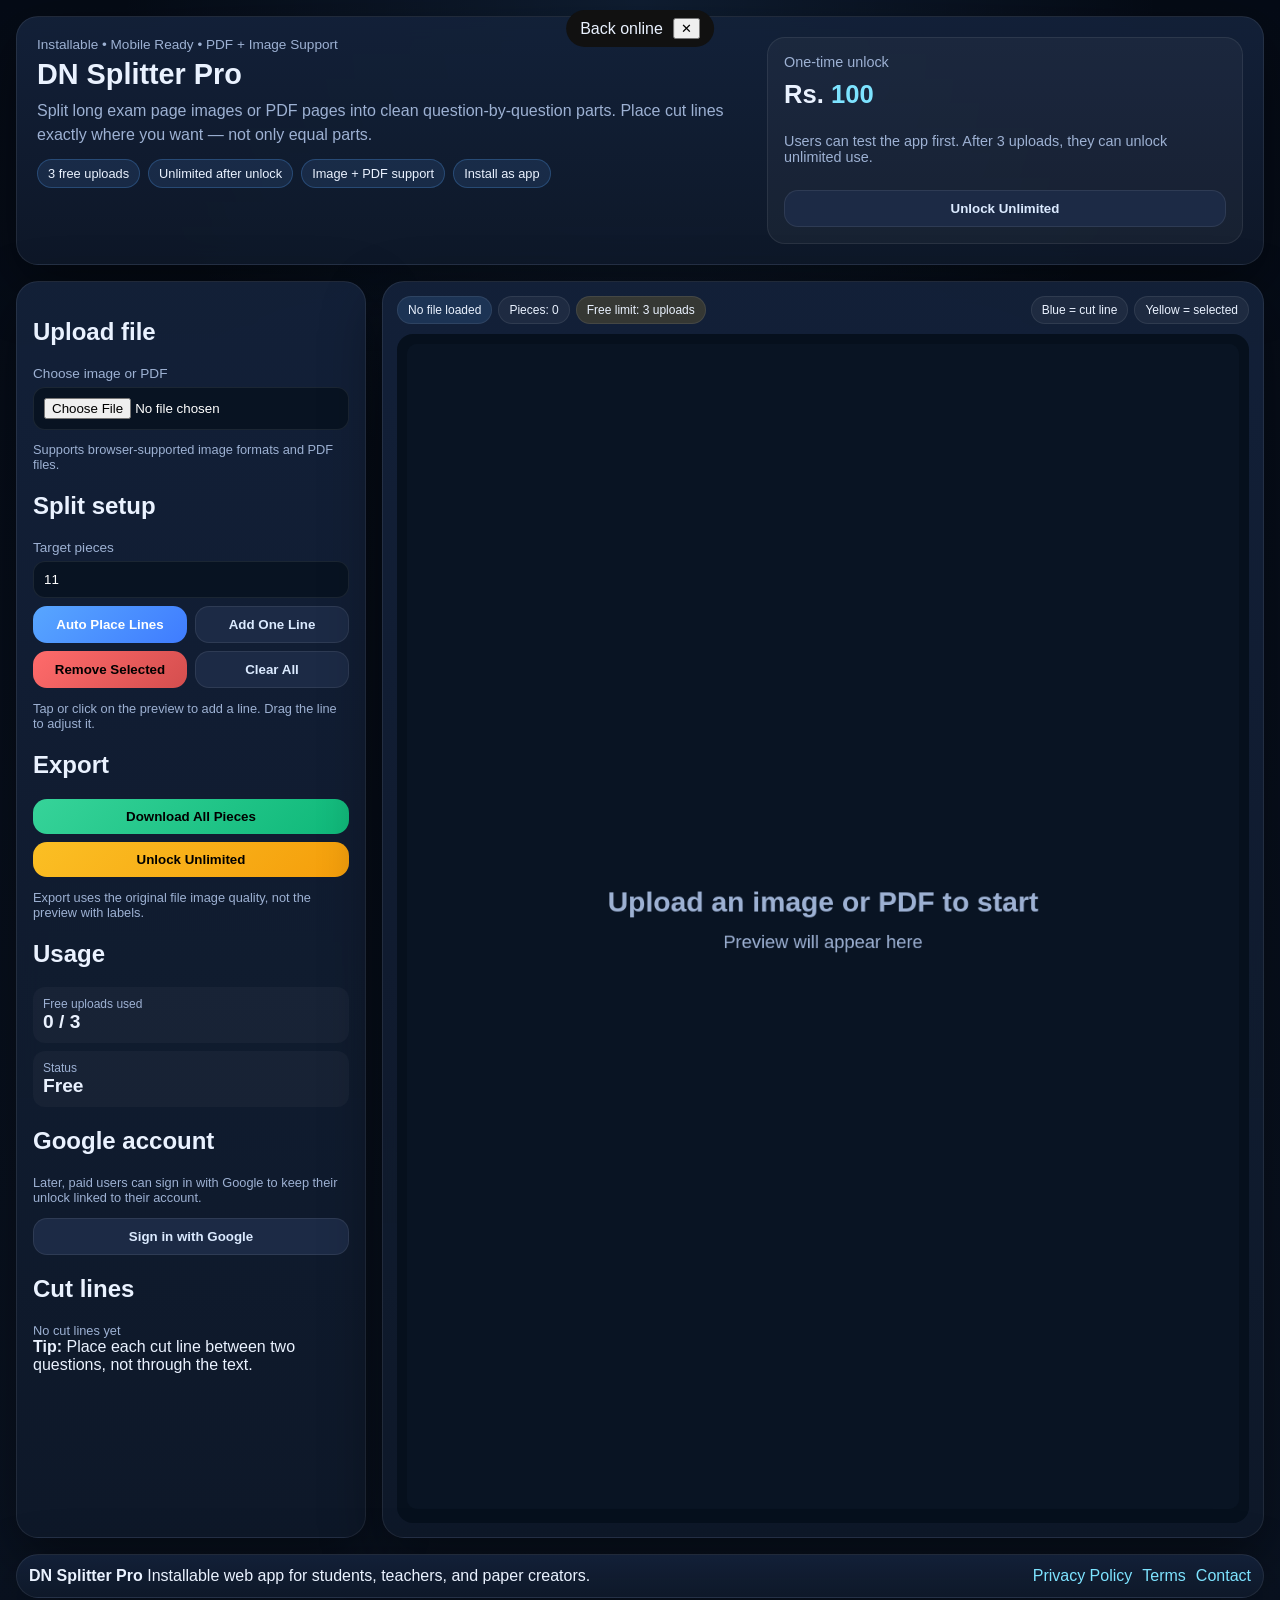
==== index.html @ c40a6146 "Add files via upload" ====
<!DOCTYPE html>
<html lang="en">
<head>
  <meta charset="UTF-8" />
  <meta
    name="viewport"
    content="width=device-width, initial-scale=1.0, viewport-fit=cover"
  />
  <meta name="theme-color" content="#0b1220" />
  <meta
    name="description"
    content="DN Splitter - split image and PDF pages into clean question-by-question parts."
  />

  <title>DN Splitter </title>

  <link rel="manifest" href="./manifest.json" />
  <link rel="icon" type="image/png" sizes="192x192" href="./assets/icons/icon-192.png" />
  <link rel="apple-touch-icon" href="./assets/icons/icon-192.png" />

  <link rel="stylesheet" href="./css/style.css" />

  <!-- PDF.js -->
  <script type="module">
    import * as pdfjsLib from "./vendor/pdfjs/pdf.min.mjs";
    window.pdfjsLib = pdfjsLib;
    pdfjsLib.GlobalWorkerOptions.workerSrc = "./vendor/pdfjs/pdf.worker.min.mjs";
  </script>

  <!-- App config -->
  <script src="./config/app-config.js"></script>
</head>
<body>
  <!-- ONLINE / OFFLINE BANNER -->
  <div id="networkBanner" class="network-banner hidden" role="status" aria-live="polite">
    <span id="networkBannerText">You are offline</span>
    <button id="closeNetworkBannerBtn" class="banner-close-btn" type="button" aria-label="Close message">✕</button>
  </div>

  <div class="app-shell">
    <!-- HERO -->
    <header class="hero-card glass-card">
      <div class="hero-main">
        <div class="hero-topline">Installable • Mobile Ready • PDF + Image Support</div>
        <h1>DN Splitter Pro</h1>
        <p class="hero-text">
          Split long exam page images or PDF pages into clean question-by-question parts.
          Place cut lines exactly where you want — not only equal parts.
        </p>

        <div class="hero-pills">
          <span class="pill">3 free uploads</span>
          <span class="pill">Unlimited after unlock</span>
          <span class="pill">Image + PDF support</span>
          <span class="pill">Install as app</span>
        </div>
      </div>

      <div class="hero-side glass-subcard">
        <div class="price-label">One-time unlock</div>
        <div class="price-row">Rs. <span>100</span></div>
        <p class="side-text">
          Users can test the app first. After 3 uploads, they can unlock unlimited use.
        </p>

        <div class="hero-side-actions">
          <button id="installBtn" class="btn btn-primary hidden" type="button">
            Install App
          </button>
          <button id="openUnlockBtnTop" class="btn btn-secondary" type="button">
            Unlock Unlimited
          </button>
        </div>
      </div>
    </header>

    <!-- MAIN LAYOUT -->
    <main class="main-layout">
      <!-- LEFT PANEL -->
      <aside class="sidebar glass-card">
        <section class="panel-section">
          <h2 class="section-title">Upload file</h2>
          <label class="input-label" for="fileInput">Choose image or PDF</label>
          <input
            id="fileInput"
            class="file-input"
            type="file"
            accept="image/*,.pdf,application/pdf"
          />
          <p class="small-note">
            Supports browser-supported image formats and PDF files.
          </p>
        </section>

        <section id="pdfControlsSection" class="panel-section hidden">
          <h2 class="section-title">PDF page selection</h2>

          <div class="stats-grid">
            <div class="stat-card">
              <div class="stat-label">Total pages</div>
              <div id="pdfTotalPages" class="stat-value">0</div>
            </div>
            <div class="stat-card">
              <div class="stat-label">Current page</div>
              <div id="pdfCurrentPage" class="stat-value">0</div>
            </div>
          </div>

          <label class="input-label" for="pdfPageInput">Page number</label>
          <div class="inline-controls">
            <button id="prevPdfPageBtn" class="btn btn-secondary btn-small" type="button">←</button>
            <input
              id="pdfPageInput"
              class="text-input center-input"
              type="number"
              min="1"
              value="1"
            />
            <button id="nextPdfPageBtn" class="btn btn-secondary btn-small" type="button">→</button>
          </div>

          <button id="renderPdfPageBtn" class="btn btn-primary" type="button">
            Load PDF Page
          </button>
        </section>

        <section class="panel-section">
          <h2 class="section-title">Split setup</h2>

          <label class="input-label" for="targetPiecesInput">Target pieces</label>
          <input
            id="targetPiecesInput"
            class="text-input"
            type="number"
            min="2"
            max="100"
            value="11"
          />

          <div class="button-grid two-cols">
            <button id="autoPlaceBtn" class="btn btn-primary" type="button">
              Auto Place Lines
            </button>
            <button id="addLineBtn" class="btn btn-secondary" type="button">
              Add One Line
            </button>
          </div>

          <div class="button-grid two-cols">
            <button id="removeSelectedLineBtn" class="btn btn-danger" type="button">
              Remove Selected
            </button>
            <button id="clearAllLinesBtn" class="btn btn-secondary" type="button">
              Clear All
            </button>
          </div>

          <p class="small-note">
            Tap or click on the preview to add a line. Drag the line to adjust it.
          </p>
        </section>

        <section class="panel-section">
          <h2 class="section-title">Export</h2>

          <div class="button-grid">
            <button id="downloadAllBtn" class="btn btn-success" type="button">
              Download All Pieces
            </button>
            <button id="openUnlockBtnSide" class="btn btn-warn" type="button">
              Unlock Unlimited
            </button>
          </div>

          <p class="small-note">
            Export uses the original file image quality, not the preview with labels.
          </p>
        </section>

        <section class="panel-section">
          <h2 class="section-title">Usage</h2>

          <div class="stats-grid">
            <div class="stat-card">
              <div class="stat-label">Free uploads used</div>
              <div id="usageCountText" class="stat-value">0 / 3</div>
            </div>
            <div class="stat-card">
              <div class="stat-label">Status</div>
              <div id="accountStatusText" class="stat-value">Free</div>
            </div>
          </div>
        </section>

        <section class="panel-section">
          <h2 class="section-title">Google account</h2>

          <div id="googleAccountCard" class="account-card">
            <div id="googleSignedOutState">
              <p class="small-note account-note">
                Later, paid users can sign in with Google to keep their unlock linked to their account.
              </p>
              <button id="googleSignInBtn" class="btn btn-secondary" type="button">
                Sign in with Google
              </button>
            </div>

            <div id="googleSignedInState" class="hidden">
              <div class="signed-user-row">
                <div class="avatar-circle" id="userAvatarCircle">G</div>
                <div class="signed-user-meta">
                  <div id="signedUserName" class="signed-user-name">Google User</div>
                  <div id="signedUserEmail" class="signed-user-email">user@email.com</div>
                </div>
              </div>
              <button id="googleSignOutBtn" class="btn btn-secondary" type="button">
                Sign out
              </button>
            </div>
          </div>
        </section>

        <section class="panel-section">
          <h2 class="section-title">Cut lines</h2>
          <div id="cutLinesList" class="cut-lines-list">
            <div class="empty-list-text">No cut lines yet</div>
          </div>
        </section>

        <section class="panel-section">
          <div class="info-box">
            <strong>Tip:</strong> Place each cut line between two questions, not through the text.
          </div>
        </section>
      </aside>

      <!-- RIGHT WORKSPACE -->
      <section class="workspace glass-card">
        <div class="workspace-topbar">
          <div class="workspace-badges">
            <span id="fileStatusBadge" class="badge badge-accent">No file loaded</span>
            <span id="piecesCountBadge" class="badge">Pieces: 0</span>
            <span id="freeLimitBadge" class="badge badge-warn">Free limit: 3 uploads</span>
          </div>

          <div class="workspace-badges">
            <span class="badge">Blue = cut line</span>
            <span class="badge">Yellow = selected</span>
          </div>
        </div>

        <div class="canvas-wrapper">
          <canvas id="previewCanvas"></canvas>
        </div>
      </section>
    </main>

    <!-- FOOTER -->
    <footer class="footer-card glass-card">
      <div class="footer-left">
        <strong>DN Splitter Pro</strong>
        <span>Installable web app for students, teachers, and paper creators.</span>
      </div>

      <nav class="footer-links">
        <a href="./privacy.html">Privacy Policy</a>
        <a href="./terms.html">Terms</a>
        <a href="./contact.html">Contact</a>
      </nav>
    </footer>
  </div>

  <!-- UNLOCK MODAL -->
  <div id="unlockModal" class="modal-backdrop hidden" aria-hidden="true">
    <div class="modal-card">
      <div class="modal-header">
        <div>
          <div class="modal-topline">Unlimited plan</div>
          <h2>Unlock unlimited use</h2>
        </div>
        <button id="closeUnlockModalBtn" class="modal-close-btn" type="button" aria-label="Close">
          ✕
        </button>
      </div>

      <p class="modal-text">
        Free users can upload and split up to 3 files. After that, unlock unlimited use for Rs.100.
      </p>

      <div class="modal-price-card">
        <div class="price-label">One-time payment</div>
        <div class="price-row">Rs. <span>100</span></div>
      </div>

      <div class="modal-form-grid">
        <div>
          <label class="input-label" for="buyerEmailInput">Email</label>
          <input
            id="buyerEmailInput"
            class="text-input"
            type="email"
            placeholder="Enter your email"
          />
        </div>

        <div>
          <label class="input-label" for="unlockCodeInput">Unlock code</label>
          <input
            id="unlockCodeInput"
            class="text-input"
            type="text"
            placeholder="Enter unlock code"
          />
        </div>
      </div>

      <div class="button-grid two-cols">
        <button id="verifyUnlockBtn" class="btn btn-success" type="button">
          Verify & Unlock
        </button>
        <button id="buyNowBtn" class="btn btn-primary" type="button">
          Buy Now
        </button>
      </div>

      <div id="unlockStatusText" class="modal-status-text"></div>
    </div>
  </div>

  <!-- APP LOADING OVERLAY -->
  <div id="appLoadingOverlay" class="app-loading-overlay hidden" aria-live="polite">
    <div class="loading-card">
      <div class="spinner"></div>
      <div id="appLoadingText" class="loading-text">Loading...</div>
    </div>
  </div>

  <!-- PAGE EMPTY STATE TEMPLATE TEXT -->
  <template id="canvasEmptyStateTemplate">
    <div></div>
  </template>

  <script src="./js/unlock.js"></script>
  <script src="./js/app.js"></script>
</body>
</html>
---- css/style.css ----
/* ==============================
   RESET + BASE
============================== */
* {
  box-sizing: border-box;
}

html, body {
  margin: 0;
  padding: 0;
}

body {
  font-family: Arial, Helvetica, sans-serif;
  background:
    radial-gradient(circle at top, rgba(88,166,255,0.12), transparent 30%),
    linear-gradient(180deg, #050b16, #0a1322);
  color: #eaf2ff;
  min-height: 100vh;
}

/* ==============================
   GLOBAL VARIABLES
============================== */
:root {
  --accent: #58a6ff;
  --accent-2: #7de3ff;
  --success: #36d399;
  --warn: #fbbf24;
  --danger: #ff6b6b;

  --text: #eaf2ff;
  --muted: #9db1d3;

  --panel: rgba(15, 25, 42, 0.92);
  --panel-2: rgba(19, 33, 57, 0.96);

  --border: rgba(255,255,255,0.08);
  --radius: 18px;
}

/* ==============================
   GLASS CARD
============================== */
.glass-card {
  background: linear-gradient(180deg, var(--panel-2), var(--panel));
  border: 1px solid var(--border);
  border-radius: 22px;
  backdrop-filter: blur(12px);
  box-shadow: 0 20px 60px rgba(0,0,0,0.45);
}

.glass-subcard {
  background: rgba(255,255,255,0.04);
  border-radius: 18px;
  border: 1px solid var(--border);
  padding: 16px;
}

/* ==============================
   LAYOUT
============================== */
.app-shell {
  max-width: 1400px;
  margin: 0 auto;
  padding: 16px;
}

.hero-card {
  display: grid;
  gap: 16px;
  padding: 20px;
  margin-bottom: 16px;
}

.main-layout {
  display: grid;
  gap: 16px;
}

.sidebar {
  padding: 16px;
}

.workspace {
  padding: 14px;
}

/* ==============================
   HERO
============================== */
.hero-topline {
  color: var(--muted);
  font-size: 0.85rem;
  margin-bottom: 6px;
}

.hero-main h1 {
  margin: 0 0 8px;
  font-size: 1.8rem;
}

.hero-text {
  margin: 0;
  color: var(--muted);
  line-height: 1.5;
}

.hero-pills {
  margin-top: 12px;
  display: flex;
  flex-wrap: wrap;
  gap: 8px;
}

.pill {
  background: rgba(88,166,255,0.12);
  border: 1px solid rgba(88,166,255,0.25);
  padding: 6px 10px;
  border-radius: 999px;
  font-size: 0.8rem;
}

.hero-side {
  display: flex;
  flex-direction: column;
  gap: 10px;
}

.price-label {
  color: var(--muted);
  font-size: 0.9rem;
}

.price-row {
  font-size: 1.6rem;
  font-weight: bold;
}

.price-row span {
  color: var(--accent-2);
}

.side-text {
  font-size: 0.9rem;
  color: var(--muted);
}

.hero-side-actions {
  display: flex;
  flex-direction: column;
  gap: 8px;
}

/* ==============================
   BUTTONS
============================== */
.btn {
  border: none;
  border-radius: 14px;
  padding: 10px 12px;
  font-weight: bold;
  cursor: pointer;
  width: 100%;
}

.btn-primary {
  background: linear-gradient(135deg, var(--accent), #3f7cff);
  color: white;
}

.btn-secondary {
  background: #1c2a45;
  color: #dbeaff;
  border: 1px solid var(--border);
}

.btn-success {
  background: linear-gradient(135deg, var(--success), #0fb879);
}

.btn-danger {
  background: linear-gradient(135deg, var(--danger), #d44e4e);
}

.btn-warn {
  background: linear-gradient(135deg, var(--warn), #f59e0b);
  color: black;
}

.btn-small {
  padding: 6px 10px;
}

/* ==============================
   INPUTS
============================== */
.input-label {
  display: block;
  margin-bottom: 6px;
  font-size: 0.85rem;
  color: var(--muted);
}

.text-input,
.file-input {
  width: 100%;
  padding: 10px;
  border-radius: 12px;
  border: 1px solid var(--border);
  background: #081322;
  color: white;
}

.center-input {
  text-align: center;
}

.small-note {
  font-size: 0.8rem;
  color: var(--muted);
}

/* ==============================
   GRID
============================== */
.button-grid {
  display: grid;
  gap: 8px;
  margin-top: 8px;
}

.two-cols {
  grid-template-columns: 1fr 1fr;
}

.inline-controls {
  display: grid;
  grid-template-columns: auto 1fr auto;
  gap: 6px;
}

/* ==============================
   STATS
============================== */
.stats-grid {
  display: grid;
  gap: 8px;
}

.stat-card {
  background: rgba(255,255,255,0.03);
  border-radius: 12px;
  padding: 10px;
}

.stat-label {
  font-size: 0.75rem;
  color: var(--muted);
}

.stat-value {
  font-size: 1.2rem;
  font-weight: bold;
}

/* ==============================
   BADGES
============================== */
.badge {
  padding: 6px 10px;
  border-radius: 999px;
  font-size: 0.75rem;
  background: rgba(255,255,255,0.05);
  border: 1px solid var(--border);
}

.badge-accent {
  background: rgba(88,166,255,0.15);
}

.badge-warn {
  background: rgba(251,191,36,0.15);
}

/* ==============================
   WORKSPACE
============================== */
.workspace-topbar {
  display: flex;
  flex-wrap: wrap;
  gap: 8px;
  justify-content: space-between;
  margin-bottom: 10px;
}

.workspace-badges {
  display: flex;
  gap: 6px;
  flex-wrap: wrap;
}

.canvas-wrapper {
  background: #06101d;
  border-radius: 16px;
  padding: 10px;
  overflow: auto;
}

canvas {
  width: 100%;
  border-radius: 10px;
  background: #091423;
}

/* ==============================
   CUT LIST
============================== */
.cut-lines-list {
  max-height: 200px;
  overflow: auto;
  border-radius: 10px;
}

.empty-list-text {
  color: var(--muted);
  font-size: 0.8rem;
}

/* ==============================
   FOOTER
============================== */
.footer-card {
  margin-top: 16px;
  padding: 12px;
  display: flex;
  flex-direction: column;
  gap: 8px;
}

.footer-links {
  display: flex;
  gap: 10px;
  flex-wrap: wrap;
}

.footer-links a {
  color: var(--accent-2);
  text-decoration: none;
}

/* ==============================
   MODAL
============================== */
.modal-backdrop {
  position: fixed;
  inset: 0;
  background: rgba(0,0,0,0.7);
  display: flex;
  align-items: center;
  justify-content: center;
}

.modal-card {
  width: 90%;
  max-width: 500px;
  background: #0d182c;
  padding: 20px;
  border-radius: 20px;
}

.modal-header {
  display: flex;
  justify-content: space-between;
}

.modal-text {
  color: var(--muted);
  margin: 10px 0;
}

.modal-price-card {
  background: rgba(88,166,255,0.1);
  padding: 10px;
  border-radius: 12px;
}

.modal-form-grid {
  display: grid;
  gap: 10px;
  margin-top: 10px;
}

.modal-status-text {
  margin-top: 10px;
}

/* ==============================
   NETWORK BANNER
============================== */
.network-banner {
  position: fixed;
  top: 10px;
  left: 50%;
  transform: translateX(-50%);
  background: #111;
  padding: 8px 14px;
  border-radius: 999px;
  display: flex;
  gap: 10px;
  align-items: center;
  z-index: 999;
}

.hidden {
  display: none !important;
}

/* ==============================
   LOADING
============================== */
.app-loading-overlay {
  position: fixed;
  inset: 0;
  background: rgba(0,0,0,0.6);
  display: flex;
  align-items: center;
  justify-content: center;
}

.spinner {
  width: 30px;
  height: 30px;
  border: 4px solid #fff;
  border-top: 4px solid transparent;
  border-radius: 50%;
  animation: spin 1s linear infinite;
}

@keyframes spin {
  to { transform: rotate(360deg); }
}

/* ==============================
   RESPONSIVE (DESKTOP)
============================== */
@media (min-width: 900px) {
  .hero-card {
    grid-template-columns: 1.2fr 0.8fr;
  }

  .main-layout {
    grid-template-columns: 350px 1fr;
  }

  .footer-card {
    flex-direction: row;
    justify-content: space-between;
  }
}
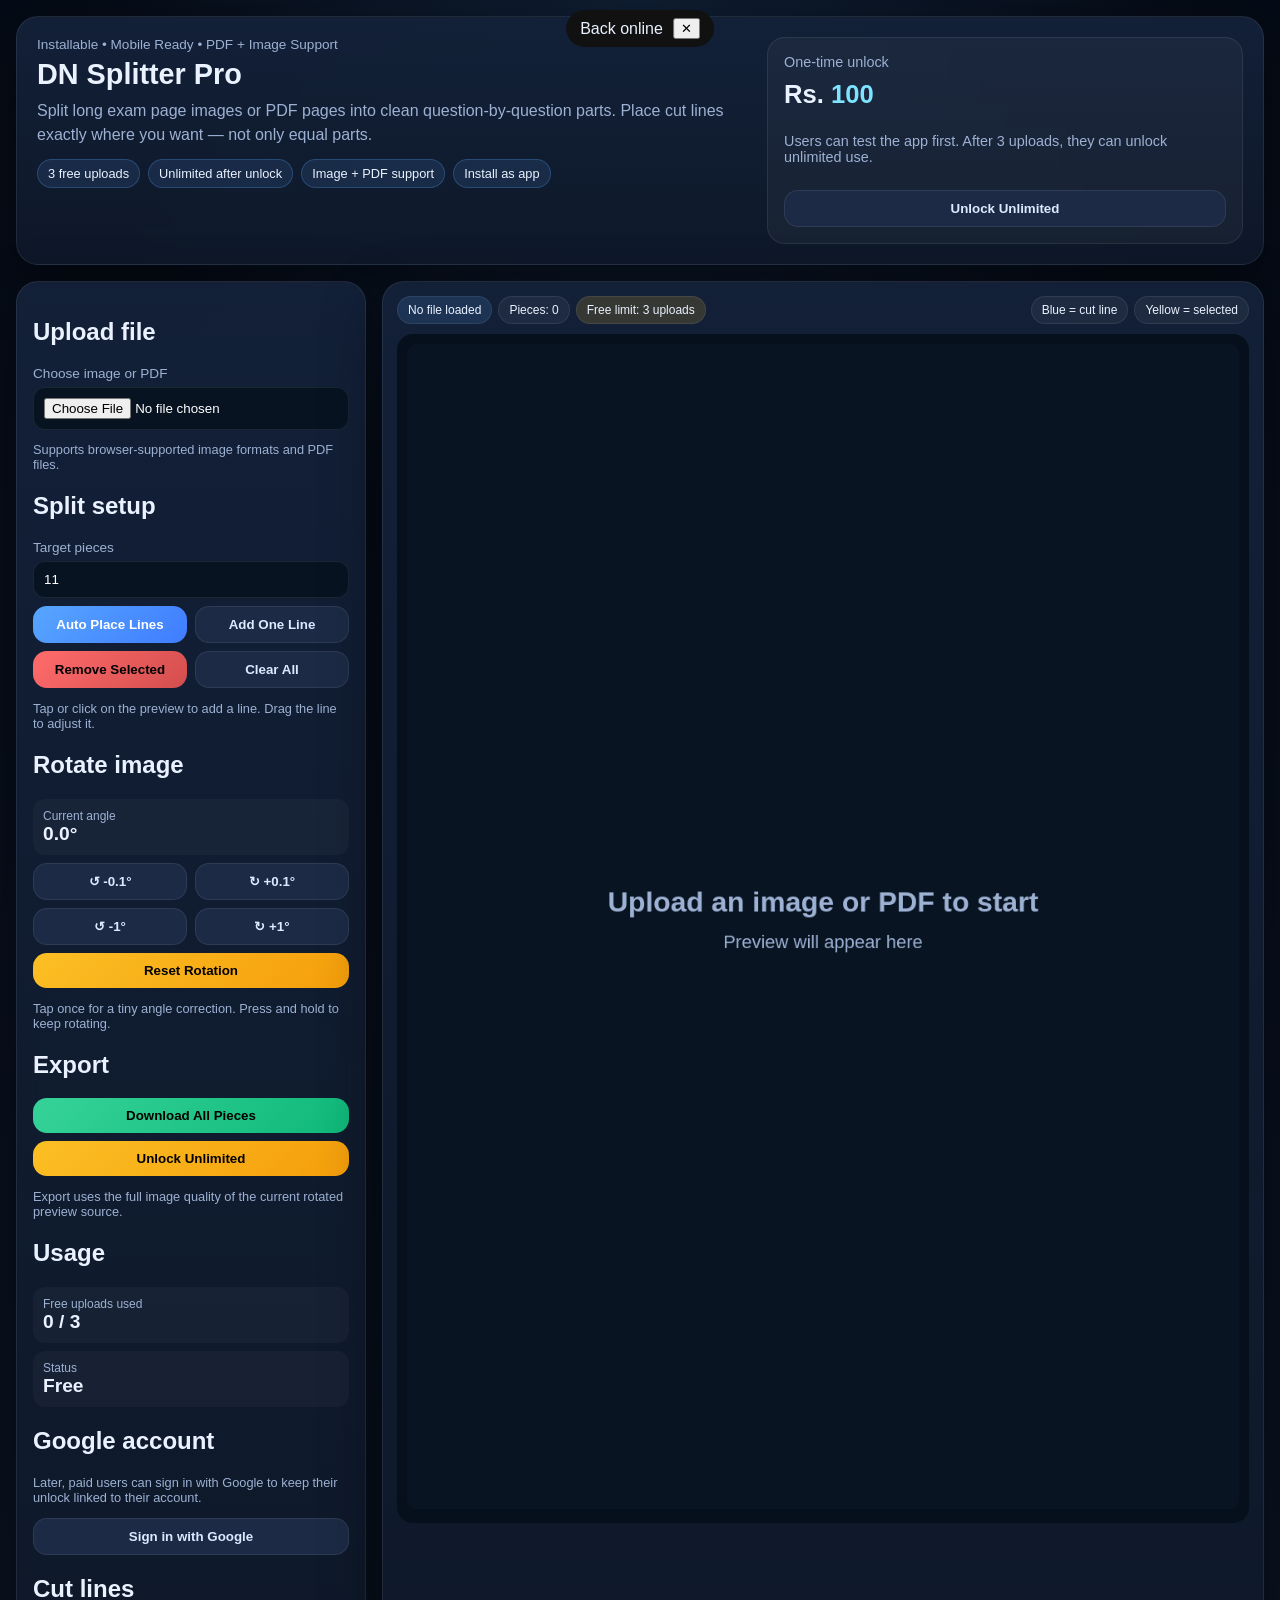
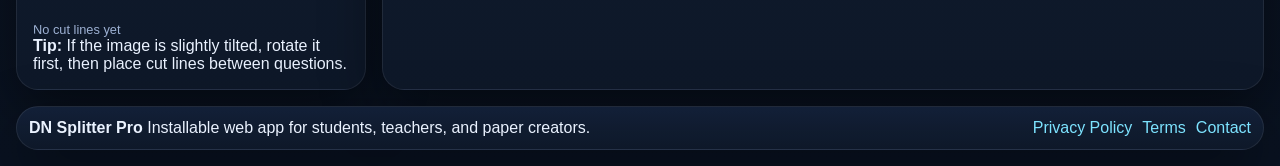
==== commit ca983e19: "Update index.html" ====
--- a/index.html
+++ b/index.html
@@ -12,7 +12,7 @@
     content="DN Splitter - split image and PDF pages into clean question-by-question parts."
   />
 
-  <title>DN Splitter </title>
+  <title>DN Splitter</title>
 
   <link rel="manifest" href="./manifest.json" />
   <link rel="icon" type="image/png" sizes="192x192" href="./assets/icons/icon-192.png" />
@@ -161,6 +161,45 @@
         </section>
 
         <section class="panel-section">
+          <h2 class="section-title">Rotate image</h2>
+
+          <div class="stats-grid">
+            <div class="stat-card">
+              <div class="stat-label">Current angle</div>
+              <div id="rotationAngleText" class="stat-value">0.0°</div>
+            </div>
+          </div>
+
+          <div class="button-grid two-cols">
+            <button id="rotateLeftBtn" class="btn btn-secondary" type="button">
+              ↺ -0.1°
+            </button>
+            <button id="rotateRightBtn" class="btn btn-secondary" type="button">
+              ↻ +0.1°
+            </button>
+          </div>
+
+          <div class="button-grid two-cols">
+            <button id="rotateLeftFastBtn" class="btn btn-secondary" type="button">
+              ↺ -1°
+            </button>
+            <button id="rotateRightFastBtn" class="btn btn-secondary" type="button">
+              ↻ +1°
+            </button>
+          </div>
+
+          <div class="button-grid">
+            <button id="resetRotationBtn" class="btn btn-warn" type="button">
+              Reset Rotation
+            </button>
+          </div>
+
+          <p class="small-note">
+            Tap once for a tiny angle correction. Press and hold to keep rotating.
+          </p>
+        </section>
+
+        <section class="panel-section">
           <h2 class="section-title">Export</h2>
 
           <div class="button-grid">
@@ -173,7 +212,7 @@
           </div>
 
           <p class="small-note">
-            Export uses the original file image quality, not the preview with labels.
+            Export uses the full image quality of the current rotated preview source.
           </p>
         </section>
 
@@ -229,7 +268,7 @@
 
         <section class="panel-section">
           <div class="info-box">
-            <strong>Tip:</strong> Place each cut line between two questions, not through the text.
+            <strong>Tip:</strong> If the image is slightly tilted, rotate it first, then place cut lines between questions.
           </div>
         </section>
       </aside>
@@ -335,12 +374,7 @@
     </div>
   </div>
 
-  <!-- PAGE EMPTY STATE TEMPLATE TEXT -->
-  <template id="canvasEmptyStateTemplate">
-    <div></div>
-  </template>
-
   <script src="./js/unlock.js"></script>
   <script src="./js/app.js"></script>
 </body>
-</html>+</html>
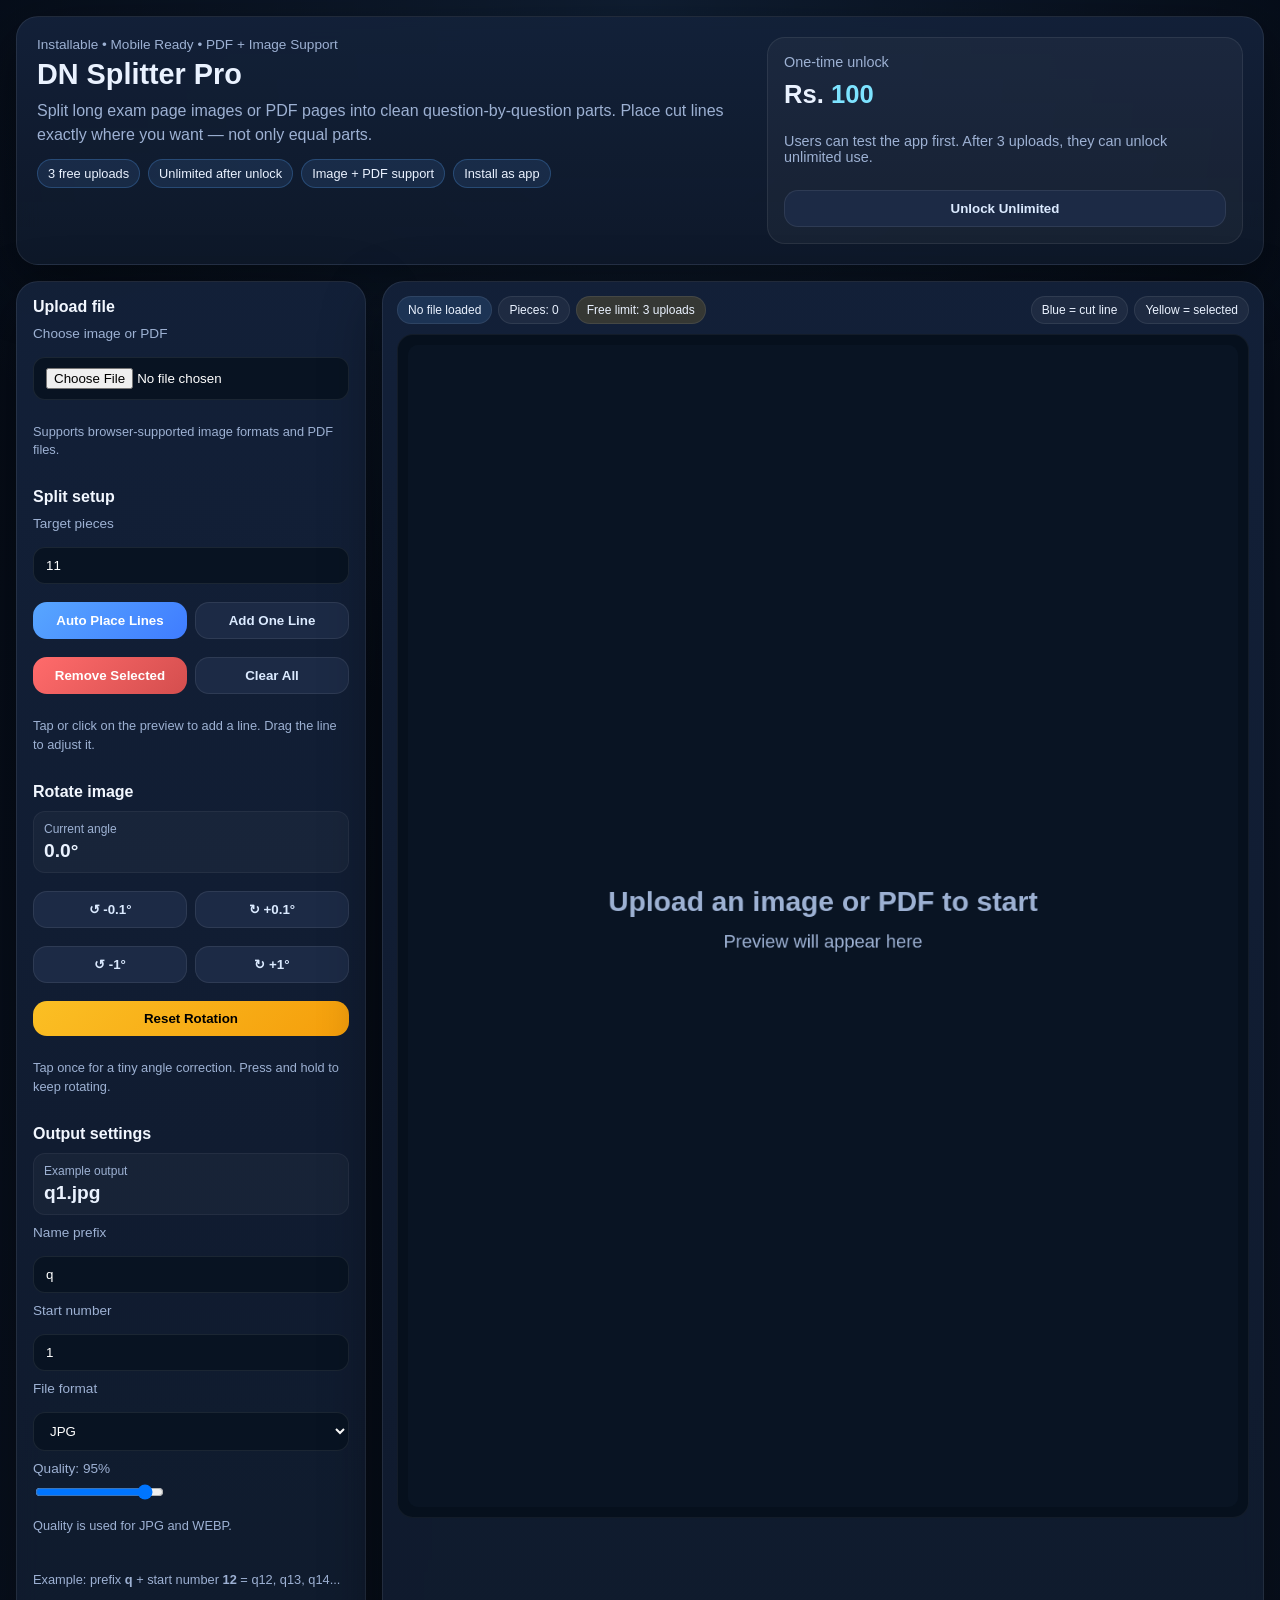
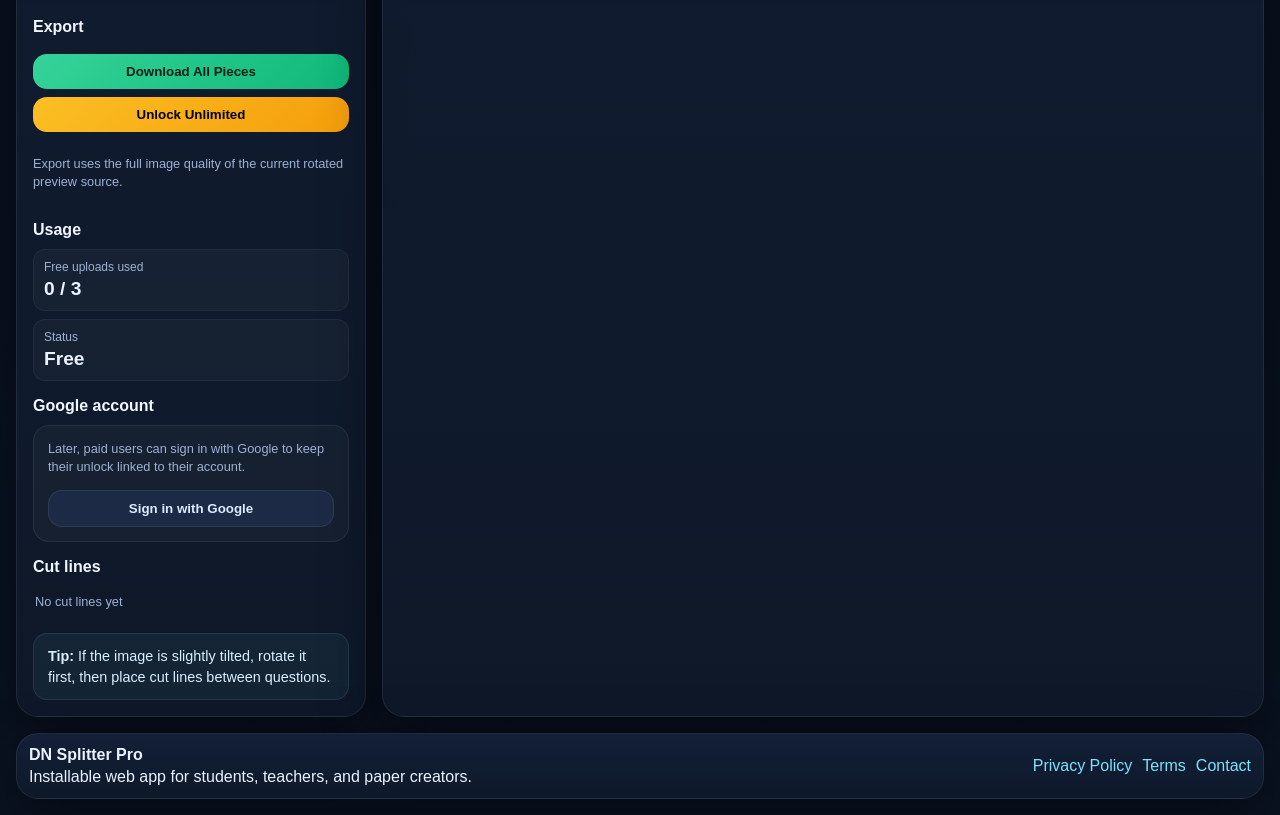
==== commit 89f05ee6: "Update index.html" ====
--- a/index.html
+++ b/index.html
@@ -200,6 +200,65 @@
         </section>
 
         <section class="panel-section">
+          <h2 class="section-title">Output settings</h2>
+
+          <div class="stats-grid">
+            <div class="stat-card">
+              <div class="stat-label">Example output</div>
+              <div id="outputExampleText" class="stat-value output-example">q1.jpg</div>
+            </div>
+          </div>
+
+          <label class="input-label" for="outputPrefixInput">Name prefix</label>
+          <input
+            id="outputPrefixInput"
+            class="text-input"
+            type="text"
+            value="q"
+            placeholder="Example: q"
+          />
+
+          <label class="input-label" for="outputStartNumberInput">Start number</label>
+          <input
+            id="outputStartNumberInput"
+            class="text-input"
+            type="number"
+            min="0"
+            step="1"
+            value="1"
+          />
+
+          <label class="input-label" for="outputFormatSelect">File format</label>
+          <select id="outputFormatSelect" class="text-input">
+            <option value="jpg">JPG</option>
+            <option value="png">PNG</option>
+            <option value="webp">WEBP</option>
+          </select>
+
+          <div id="qualitySection" class="quality-section">
+            <label class="input-label" for="outputQualityRange">
+              Quality: <span id="outputQualityText">95%</span>
+            </label>
+            <input
+              id="outputQualityRange"
+              class="quality-range"
+              type="range"
+              min="50"
+              max="100"
+              step="1"
+              value="95"
+            />
+            <p class="small-note">
+              Quality is used for JPG and WEBP.
+            </p>
+          </div>
+
+          <p class="small-note">
+            Example: prefix <strong>q</strong> + start number <strong>12</strong> = q12, q13, q14...
+          </p>
+        </section>
+
+        <section class="panel-section">
           <h2 class="section-title">Export</h2>
 
           <div class="button-grid">
--- a/css/style.css
+++ b/css/style.css
@@ -5,7 +5,8 @@
   box-sizing: border-box;
 }
 
-html, body {
+html,
+body {
   margin: 0;
   padding: 0;
 }
@@ -13,7 +14,7 @@
 body {
   font-family: Arial, Helvetica, sans-serif;
   background:
-    radial-gradient(circle at top, rgba(88,166,255,0.12), transparent 30%),
+    radial-gradient(circle at top, rgba(88, 166, 255, 0.12), transparent 30%),
     linear-gradient(180deg, #050b16, #0a1322);
   color: #eaf2ff;
   min-height: 100vh;
@@ -35,7 +36,7 @@
   --panel: rgba(15, 25, 42, 0.92);
   --panel-2: rgba(19, 33, 57, 0.96);
 
-  --border: rgba(255,255,255,0.08);
+  --border: rgba(255, 255, 255, 0.08);
   --radius: 18px;
 }
 
@@ -47,11 +48,11 @@
   border: 1px solid var(--border);
   border-radius: 22px;
   backdrop-filter: blur(12px);
-  box-shadow: 0 20px 60px rgba(0,0,0,0.45);
+  box-shadow: 0 20px 60px rgba(0, 0, 0, 0.45);
 }
 
 .glass-subcard {
-  background: rgba(255,255,255,0.04);
+  background: rgba(255, 255, 255, 0.04);
   border-radius: 18px;
   border: 1px solid var(--border);
   padding: 16px;
@@ -114,8 +115,8 @@
 }
 
 .pill {
-  background: rgba(88,166,255,0.12);
-  border: 1px solid rgba(88,166,255,0.25);
+  background: rgba(88, 166, 255, 0.12);
+  border: 1px solid rgba(88, 166, 255, 0.25);
   padding: 6px 10px;
   border-radius: 999px;
   font-size: 0.8rem;
@@ -150,6 +151,25 @@
   display: flex;
   flex-direction: column;
   gap: 8px;
+}
+
+/* ==============================
+   PANELS
+============================== */
+.panel-section {
+  display: grid;
+  gap: 10px;
+  margin-bottom: 16px;
+}
+
+.panel-section:last-child {
+  margin-bottom: 0;
+}
+
+.section-title {
+  margin: 0;
+  font-size: 1rem;
+  color: #f2f7ff;
 }
 
 /* ==============================
@@ -162,6 +182,21 @@
   font-weight: bold;
   cursor: pointer;
   width: 100%;
+  transition: transform 0.15s ease, opacity 0.15s ease, filter 0.15s ease;
+}
+
+.btn:hover {
+  transform: translateY(-1px);
+  filter: brightness(1.03);
+}
+
+.btn:active {
+  transform: translateY(0);
+}
+
+.btn:disabled {
+  opacity: 0.65;
+  cursor: not-allowed;
 }
 
 .btn-primary {
@@ -177,10 +212,12 @@
 
 .btn-success {
   background: linear-gradient(135deg, var(--success), #0fb879);
+  color: #062115;
 }
 
 .btn-danger {
   background: linear-gradient(135deg, var(--danger), #d44e4e);
+  color: white;
 }
 
 .btn-warn {
@@ -205,11 +242,18 @@
 .text-input,
 .file-input {
   width: 100%;
-  padding: 10px;
+  padding: 10px 12px;
   border-radius: 12px;
   border: 1px solid var(--border);
   background: #081322;
   color: white;
+  outline: none;
+}
+
+.text-input:focus,
+.file-input:focus {
+  border-color: rgba(88, 166, 255, 0.7);
+  box-shadow: 0 0 0 3px rgba(88, 166, 255, 0.12);
 }
 
 .center-input {
@@ -219,6 +263,7 @@
 .small-note {
   font-size: 0.8rem;
   color: var(--muted);
+  line-height: 1.45;
 }
 
 /* ==============================
@@ -238,6 +283,7 @@
   display: grid;
   grid-template-columns: auto 1fr auto;
   gap: 6px;
+  align-items: center;
 }
 
 /* ==============================
@@ -249,9 +295,10 @@
 }
 
 .stat-card {
-  background: rgba(255,255,255,0.03);
+  background: rgba(255, 255, 255, 0.03);
   border-radius: 12px;
   padding: 10px;
+  border: 1px solid rgba(255, 255, 255, 0.05);
 }
 
 .stat-label {
@@ -262,6 +309,7 @@
 .stat-value {
   font-size: 1.2rem;
   font-weight: bold;
+  margin-top: 4px;
 }
 
 /* ==============================
@@ -271,16 +319,16 @@
   padding: 6px 10px;
   border-radius: 999px;
   font-size: 0.75rem;
-  background: rgba(255,255,255,0.05);
+  background: rgba(255, 255, 255, 0.05);
   border: 1px solid var(--border);
 }
 
 .badge-accent {
-  background: rgba(88,166,255,0.15);
+  background: rgba(88, 166, 255, 0.15);
 }
 
 .badge-warn {
-  background: rgba(251,191,36,0.15);
+  background: rgba(251, 191, 36, 0.15);
 }
 
 /* ==============================
@@ -305,19 +353,23 @@
   border-radius: 16px;
   padding: 10px;
   overflow: auto;
+  border: 1px solid rgba(255, 255, 255, 0.05);
 }
 
 canvas {
   width: 100%;
   border-radius: 10px;
   background: #091423;
+  display: block;
+  touch-action: none;
+  user-select: none;
 }
 
 /* ==============================
    CUT LIST
 ============================== */
 .cut-lines-list {
-  max-height: 200px;
+  max-height: 220px;
   overflow: auto;
   border-radius: 10px;
 }
@@ -325,6 +377,68 @@
 .empty-list-text {
   color: var(--muted);
   font-size: 0.8rem;
+  padding: 8px 2px;
+}
+
+/* ==============================
+   ACCOUNT CARD
+============================== */
+.account-card {
+  background: rgba(255, 255, 255, 0.03);
+  border: 1px solid var(--border);
+  border-radius: 16px;
+  padding: 14px;
+}
+
+.account-note {
+  margin-top: 0;
+}
+
+.signed-user-row {
+  display: flex;
+  align-items: center;
+  gap: 12px;
+  margin-bottom: 12px;
+}
+
+.avatar-circle {
+  width: 48px;
+  height: 48px;
+  border-radius: 50%;
+  background: linear-gradient(135deg, #2b5fff, #58a6ff);
+  color: #fff;
+  display: grid;
+  place-items: center;
+  font-weight: bold;
+  font-size: 1rem;
+  border: 1px solid rgba(255, 255, 255, 0.12);
+}
+
+.signed-user-meta {
+  min-width: 0;
+}
+
+.signed-user-name {
+  font-weight: bold;
+}
+
+.signed-user-email {
+  color: var(--muted);
+  font-size: 0.9rem;
+  word-break: break-word;
+}
+
+/* ==============================
+   INFO BOX
+============================== */
+.info-box {
+  padding: 12px 14px;
+  border-radius: 14px;
+  background: rgba(125, 227, 255, 0.06);
+  border: 1px solid rgba(125, 227, 255, 0.12);
+  color: #dbeeff;
+  font-size: 0.9rem;
+  line-height: 1.45;
 }
 
 /* ==============================
@@ -338,6 +452,12 @@
   gap: 8px;
 }
 
+.footer-left {
+  display: flex;
+  flex-direction: column;
+  gap: 4px;
+}
+
 .footer-links {
   display: flex;
   gap: 10px;
@@ -349,40 +469,71 @@
   text-decoration: none;
 }
 
+.footer-links a:hover {
+  text-decoration: underline;
+}
+
 /* ==============================
    MODAL
 ============================== */
 .modal-backdrop {
   position: fixed;
   inset: 0;
-  background: rgba(0,0,0,0.7);
+  background: rgba(0, 0, 0, 0.7);
   display: flex;
   align-items: center;
   justify-content: center;
+  padding: 14px;
+  z-index: 1200;
 }
 
 .modal-card {
-  width: 90%;
+  width: 100%;
   max-width: 500px;
   background: #0d182c;
   padding: 20px;
   border-radius: 20px;
+  border: 1px solid var(--border);
+  box-shadow: 0 20px 60px rgba(0, 0, 0, 0.45);
 }
 
 .modal-header {
   display: flex;
   justify-content: space-between;
+  gap: 12px;
+  align-items: flex-start;
+}
+
+.modal-header h2 {
+  margin: 2px 0 0;
+}
+
+.modal-topline {
+  font-size: 0.8rem;
+  color: var(--muted);
+}
+
+.modal-close-btn {
+  width: 40px;
+  height: 40px;
+  border-radius: 12px;
+  border: 1px solid var(--border);
+  background: rgba(255, 255, 255, 0.04);
+  color: #fff;
+  cursor: pointer;
 }
 
 .modal-text {
   color: var(--muted);
   margin: 10px 0;
+  line-height: 1.45;
 }
 
 .modal-price-card {
-  background: rgba(88,166,255,0.1);
+  background: rgba(88, 166, 255, 0.1);
   padding: 10px;
   border-radius: 12px;
+  border: 1px solid rgba(88, 166, 255, 0.15);
 }
 
 .modal-form-grid {
@@ -393,6 +544,7 @@
 
 .modal-status-text {
   margin-top: 10px;
+  min-height: 22px;
 }
 
 /* ==============================
@@ -403,17 +555,23 @@
   top: 10px;
   left: 50%;
   transform: translateX(-50%);
-  background: #111;
+  background: #111a2b;
+  border: 1px solid var(--border);
   padding: 8px 14px;
   border-radius: 999px;
   display: flex;
   gap: 10px;
   align-items: center;
-  z-index: 999;
-}
-
-.hidden {
-  display: none !important;
+  z-index: 1400;
+  box-shadow: 0 12px 30px rgba(0, 0, 0, 0.35);
+}
+
+.banner-close-btn {
+  background: transparent;
+  color: #fff;
+  border: none;
+  cursor: pointer;
+  font-size: 0.95rem;
 }
 
 /* ==============================
@@ -422,10 +580,26 @@
 .app-loading-overlay {
   position: fixed;
   inset: 0;
-  background: rgba(0,0,0,0.6);
+  background: rgba(0, 0, 0, 0.6);
   display: flex;
   align-items: center;
   justify-content: center;
+  z-index: 1300;
+}
+
+.loading-card {
+  background: #0d182c;
+  border: 1px solid var(--border);
+  border-radius: 18px;
+  padding: 18px 20px;
+  min-width: 180px;
+  text-align: center;
+  box-shadow: 0 20px 60px rgba(0, 0, 0, 0.45);
+}
+
+.loading-text {
+  margin-top: 10px;
+  color: #dbeaff;
 }
 
 .spinner {
@@ -435,14 +609,24 @@
   border-top: 4px solid transparent;
   border-radius: 50%;
   animation: spin 1s linear infinite;
+  margin: 0 auto;
 }
 
 @keyframes spin {
-  to { transform: rotate(360deg); }
-}
-
-/* ==============================
-   RESPONSIVE (DESKTOP)
+  to {
+    transform: rotate(360deg);
+  }
+}
+
+/* ==============================
+   UTIL
+============================== */
+.hidden {
+  display: none !important;
+}
+
+/* ==============================
+   RESPONSIVE
 ============================== */
 @media (min-width: 900px) {
   .hero-card {
@@ -456,5 +640,6 @@
   .footer-card {
     flex-direction: row;
     justify-content: space-between;
+    align-items: center;
   }
-}+}
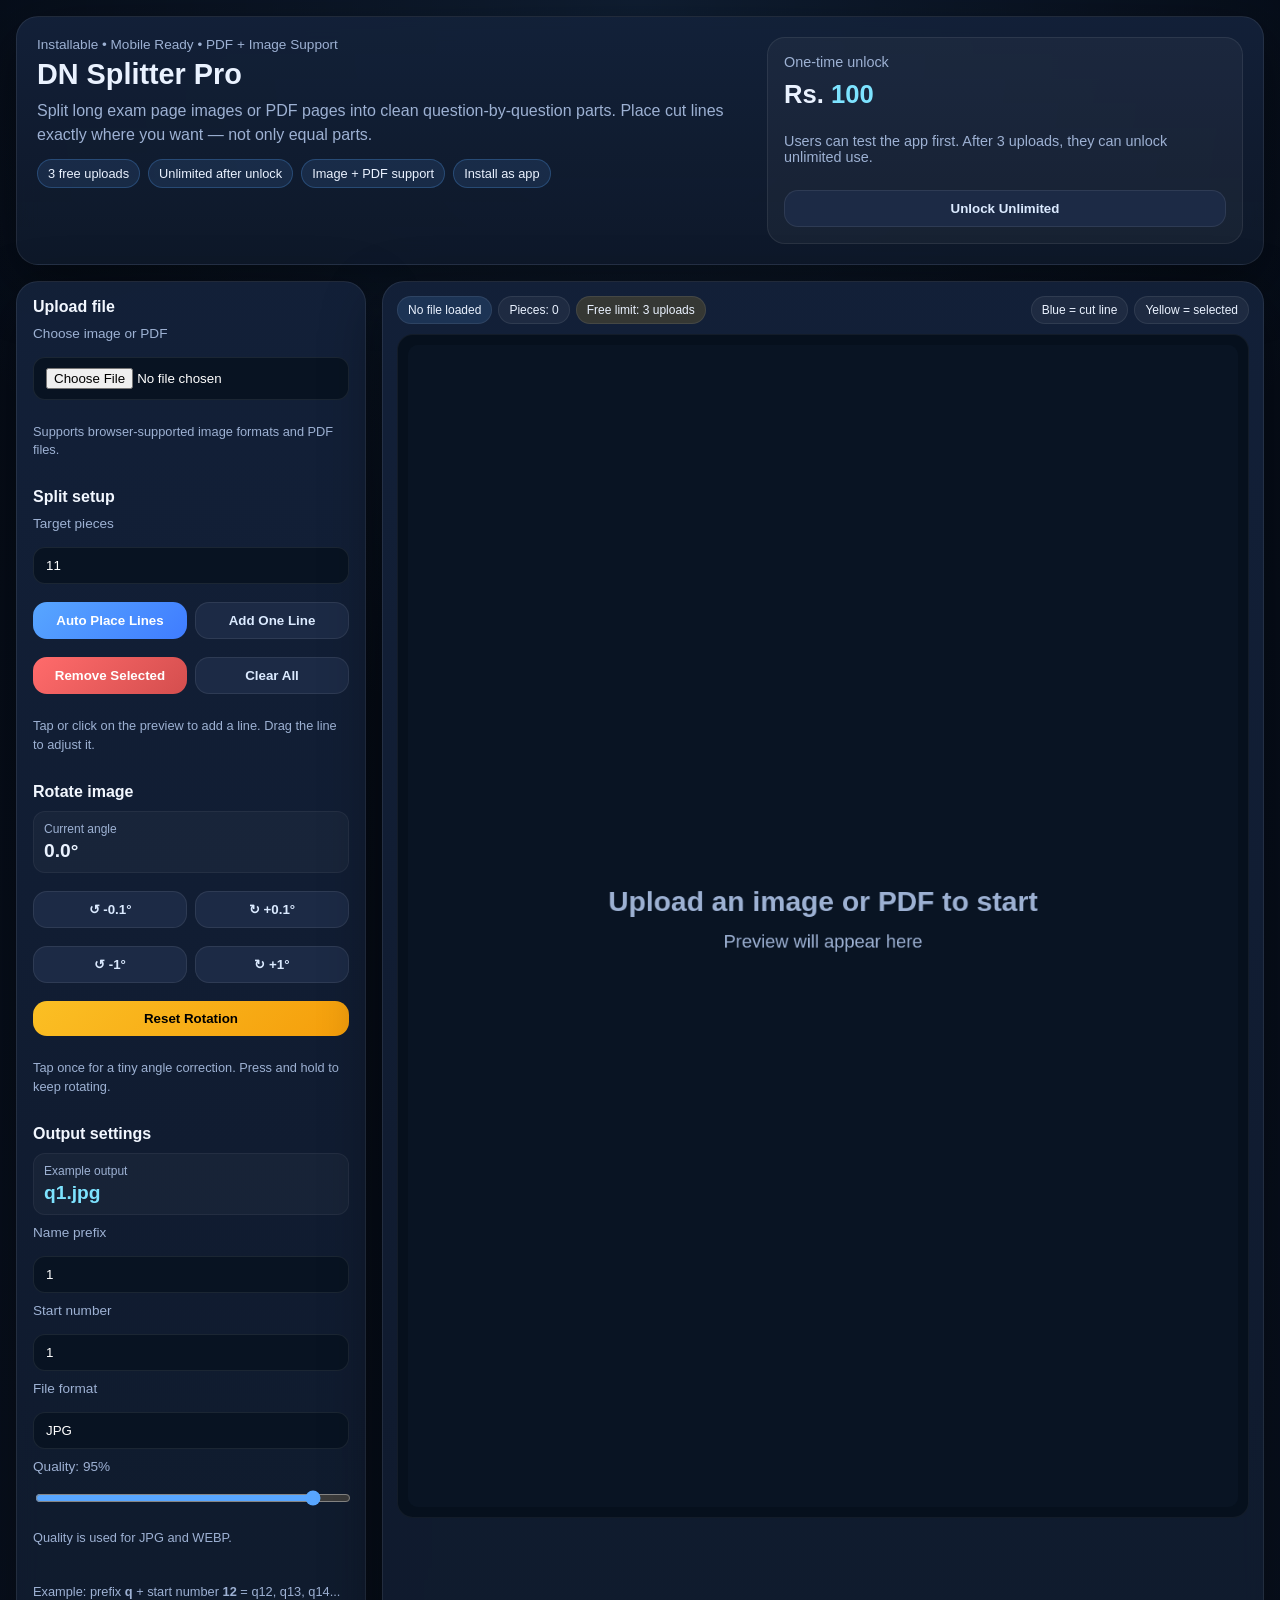
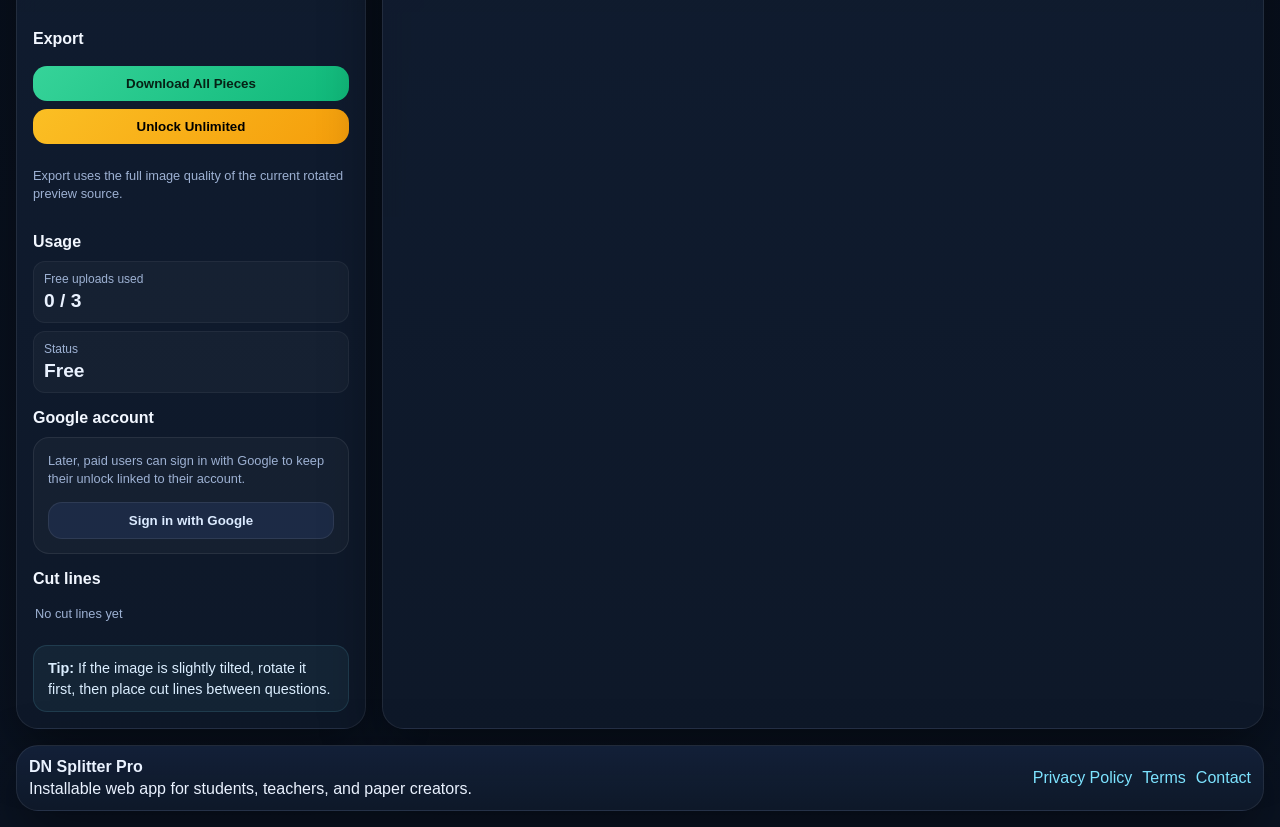
==== commit b3fdc6d6: "Update index.html" ====
--- a/index.html
+++ b/index.html
@@ -211,11 +211,13 @@
 
           <label class="input-label" for="outputPrefixInput">Name prefix</label>
           <input
-            id="outputPrefixInput"
+            id="outputStartNumberInput"
             class="text-input"
             type="text"
-            value="q"
-            placeholder="Example: q"
+            inputmode="numeric"
+            pattern="[0-9]*"
+            value="1"
+            placeholder="Example: 1"
           />
 
           <label class="input-label" for="outputStartNumberInput">Start number</label>
--- a/css/style.css
+++ b/css/style.css
@@ -248,6 +248,7 @@
   background: #081322;
   color: white;
   outline: none;
+  appearance: none;
 }
 
 .text-input:focus,
@@ -310,6 +311,11 @@
   font-size: 1.2rem;
   font-weight: bold;
   margin-top: 4px;
+}
+
+.output-example {
+  color: var(--accent-2);
+  word-break: break-all;
 }
 
 /* ==============================
@@ -426,6 +432,19 @@
   color: var(--muted);
   font-size: 0.9rem;
   word-break: break-word;
+}
+
+/* ==============================
+   OUTPUT QUALITY
+============================== */
+.quality-section {
+  display: grid;
+  gap: 8px;
+}
+
+.quality-range {
+  width: 100%;
+  accent-color: #58a6ff;
 }
 
 /* ==============================
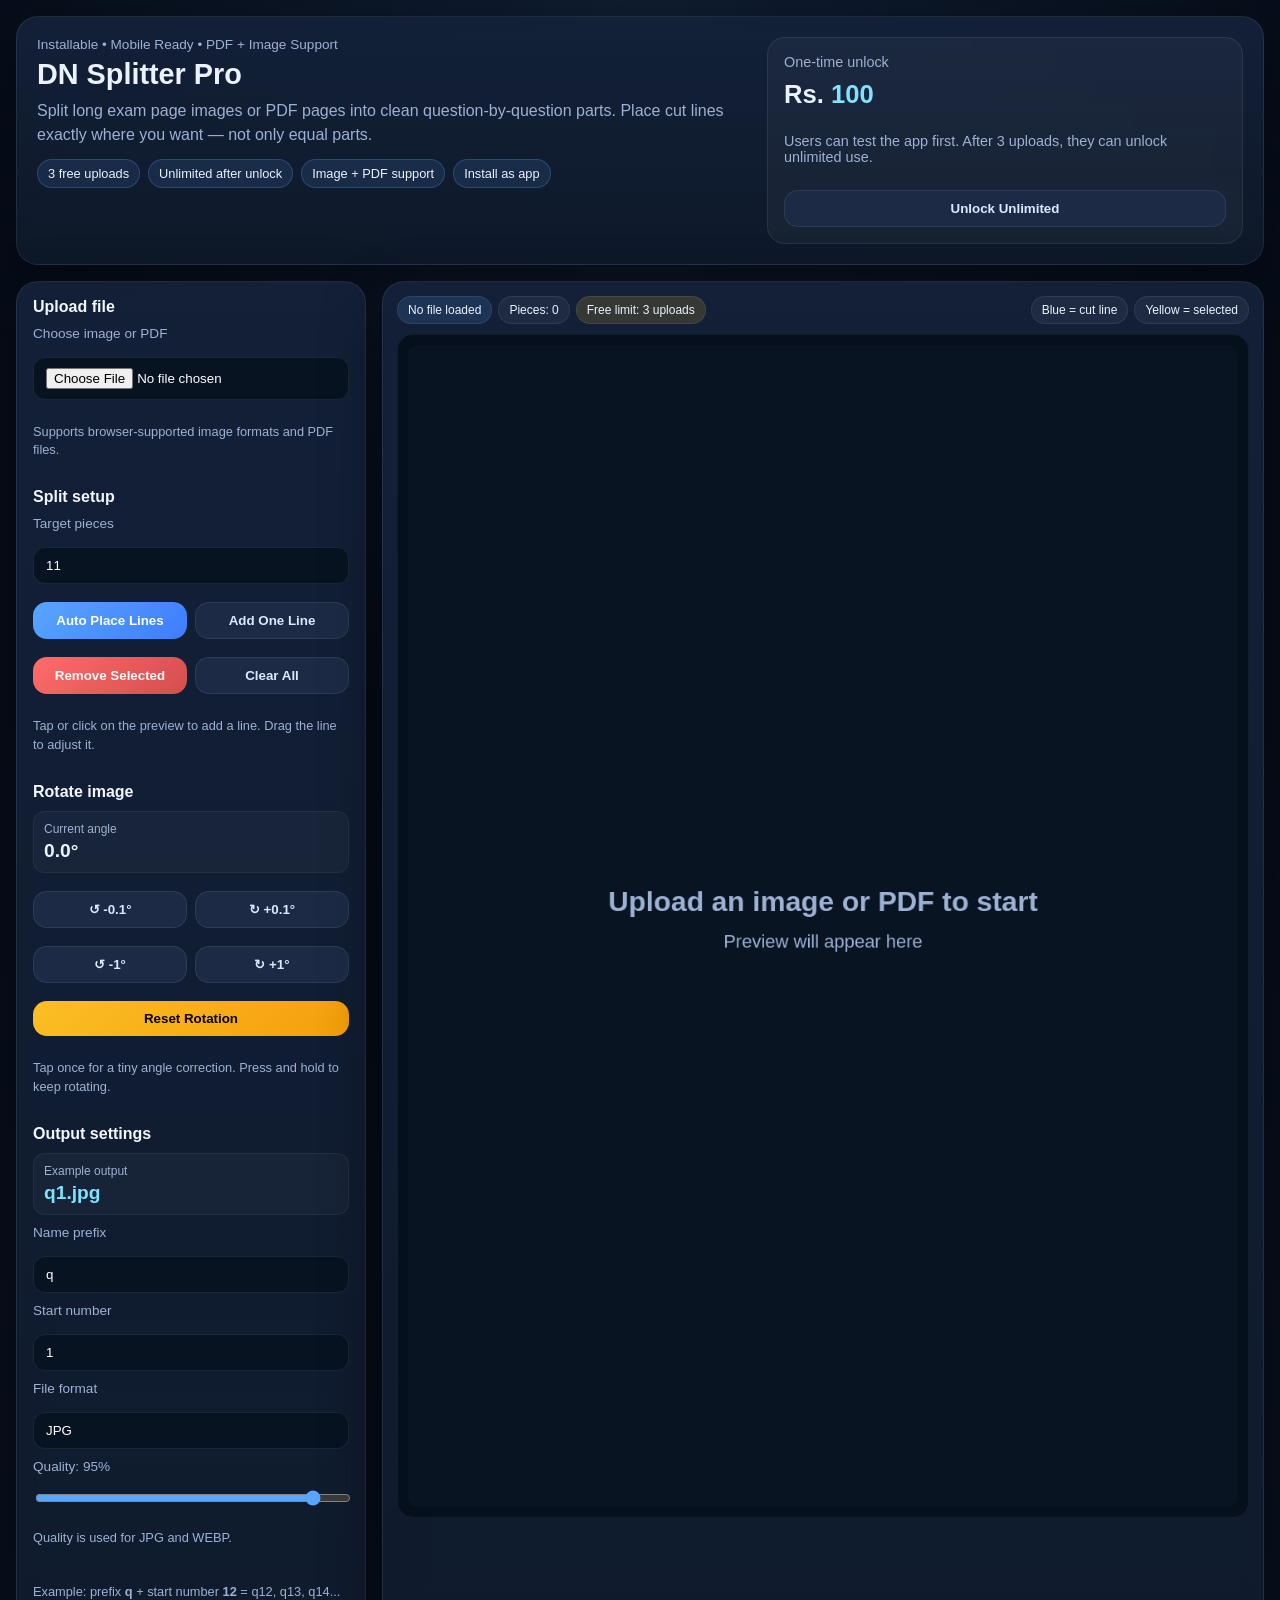
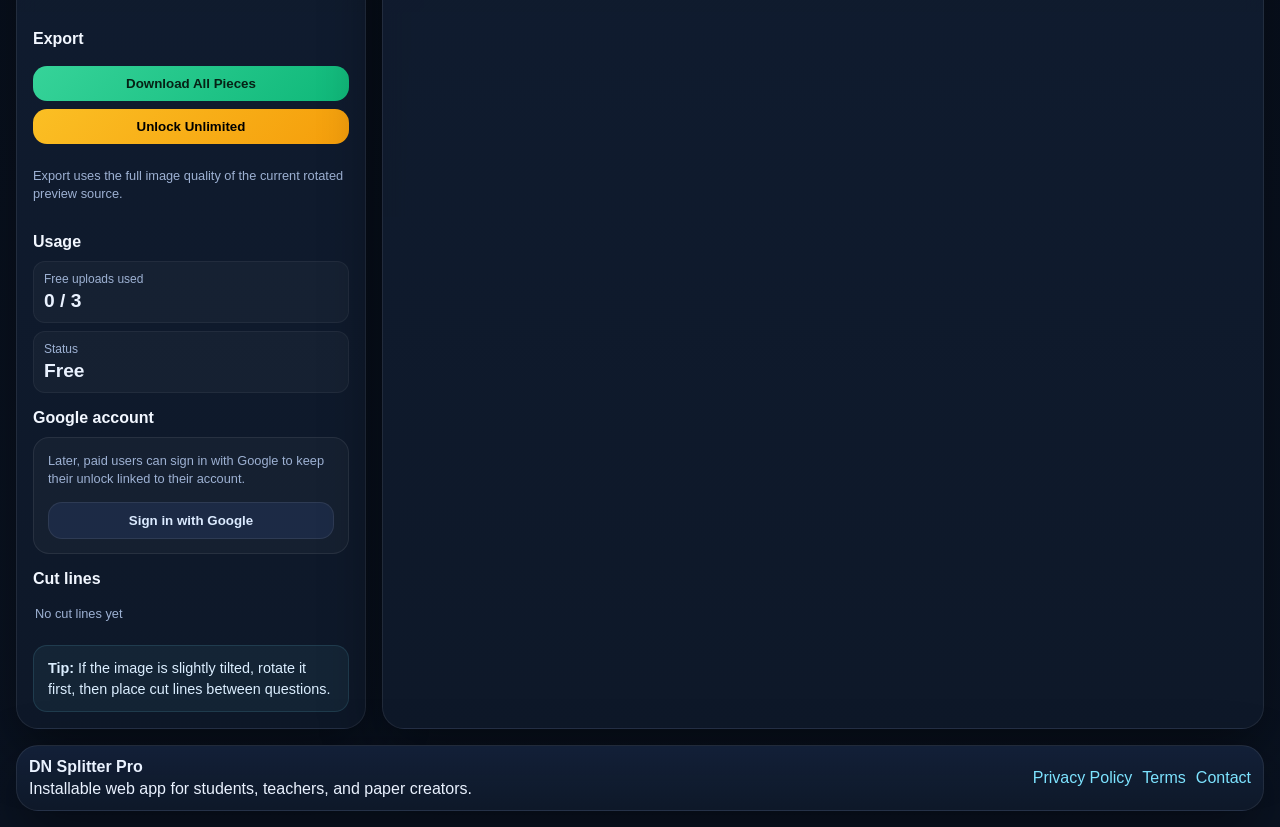
==== commit 35c3baa0: "Update index.html" ====
--- a/index.html
+++ b/index.html
@@ -31,14 +31,12 @@
   <script src="./config/app-config.js"></script>
 </head>
 <body>
-  <!-- ONLINE / OFFLINE BANNER -->
   <div id="networkBanner" class="network-banner hidden" role="status" aria-live="polite">
     <span id="networkBannerText">You are offline</span>
     <button id="closeNetworkBannerBtn" class="banner-close-btn" type="button" aria-label="Close message">✕</button>
   </div>
 
   <div class="app-shell">
-    <!-- HERO -->
     <header class="hero-card glass-card">
       <div class="hero-main">
         <div class="hero-topline">Installable • Mobile Ready • PDF + Image Support</div>
@@ -74,9 +72,7 @@
       </div>
     </header>
 
-    <!-- MAIN LAYOUT -->
     <main class="main-layout">
-      <!-- LEFT PANEL -->
       <aside class="sidebar glass-card">
         <section class="panel-section">
           <h2 class="section-title">Upload file</h2>
@@ -211,23 +207,25 @@
 
           <label class="input-label" for="outputPrefixInput">Name prefix</label>
           <input
+            id="outputPrefixInput"
+            class="text-input"
+            type="text"
+            value="q"
+            placeholder="Example: q"
+            autocomplete="off"
+            spellcheck="false"
+          />
+
+          <label class="input-label" for="outputStartNumberInput">Start number</label>
+          <input
             id="outputStartNumberInput"
             class="text-input"
             type="text"
             inputmode="numeric"
-            pattern="[0-9]*"
+            autocomplete="off"
+            spellcheck="false"
             value="1"
             placeholder="Example: 1"
-          />
-
-          <label class="input-label" for="outputStartNumberInput">Start number</label>
-          <input
-            id="outputStartNumberInput"
-            class="text-input"
-            type="number"
-            min="0"
-            step="1"
-            value="1"
           />
 
           <label class="input-label" for="outputFormatSelect">File format</label>
@@ -334,7 +332,6 @@
         </section>
       </aside>
 
-      <!-- RIGHT WORKSPACE -->
       <section class="workspace glass-card">
         <div class="workspace-topbar">
           <div class="workspace-badges">
@@ -355,7 +352,6 @@
       </section>
     </main>
 
-    <!-- FOOTER -->
     <footer class="footer-card glass-card">
       <div class="footer-left">
         <strong>DN Splitter Pro</strong>
@@ -370,7 +366,6 @@
     </footer>
   </div>
 
-  <!-- UNLOCK MODAL -->
   <div id="unlockModal" class="modal-backdrop hidden" aria-hidden="true">
     <div class="modal-card">
       <div class="modal-header">
@@ -427,7 +422,6 @@
     </div>
   </div>
 
-  <!-- APP LOADING OVERLAY -->
   <div id="appLoadingOverlay" class="app-loading-overlay hidden" aria-live="polite">
     <div class="loading-card">
       <div class="spinner"></div>
--- a/css/style.css
+++ b/css/style.css
@@ -662,3 +662,13 @@
     align-items: center;
   }
 }
+
+input[type="number"]::-webkit-outer-spin-button,
+input[type="number"]::-webkit-inner-spin-button {
+  -webkit-appearance: none;
+  margin: 0;
+}
+
+input[type="number"] {
+  appearance: textfield;
+}
